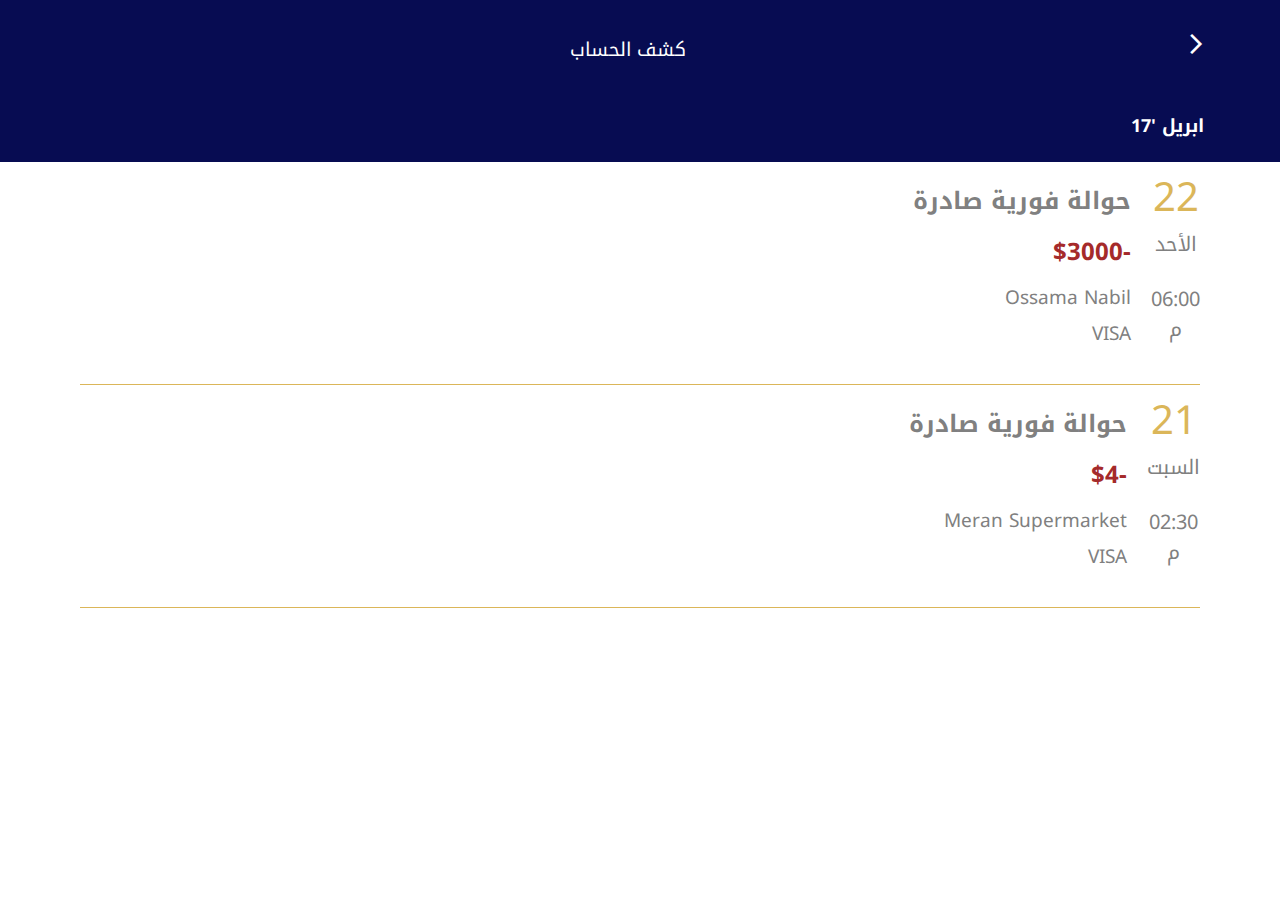
==== current.html @ 2dfd49e4 "Add files via upload" ====
<!DOCTYPE html>
<html lang="ar" dir="rtl">
  <head>
    <meta charset="UTF-8" />
    <meta http-equiv="X-UA-Compatible" content="IE=edge" />
    <meta name="viewport" content="width=device-width, initial-scale=1.0" />
    <link rel="stylesheet" href="./css/style.css" />
    <link
      rel="stylesheet"
      href="https://fonts.googleapis.com/css2?family=Material+Symbols+Outlined:opsz,wght,FILL,GRAD@48,400,0,0"
    />
    <link rel="preconnect" href="https://fonts.googleapis.com" />
    <link rel="preconnect" href="https://fonts.gstatic.com" crossorigin />
    <link
      href="https://fonts.googleapis.com/css2?family=Noto+Kufi+Arabic:wght@400;600&display=swap"
      rel="stylesheet"
    />
    <title>كشف حساب</title>
  </head>
  <body>
    <div class="top">
      <div class="container">
        <div class="account">
          <div>
            <a href="./account.html">
              <span class="material-symbols-outlined"> arrow_forward_ios </span>
            </a>
          </div>
          <p>كشف الحساب</p>
        </div>

        <div class="date">
          <div>ابريل '17</div>
        </div>
      </div>
    </div>
    <div class="container">
      <div>
        <div class="transaction">
          <div>
            <div class="nd">
              <span class="number"> 22</span> <br />
              الأحد
            </div>
            <div class="time">
              06:00 <br />
              م
            </div>
          </div>
          <div class="trans-wrapper">
            <p class="urgent">حوالة فورية صادرة</p>
            <p class="sum">-$3000</p>
            <p class="person">Ossama Nabil</p>
            <p class="person">VISA</p>
          </div>
        </div>
        <div class="transaction">
          <div>
            <div class="nd">
              <span class="number"> 21</span> <br />
              السبت
            </div>
            <div class="time">
              02:30 <br />
              م
            </div>
          </div>
          <div class="trans-wrapper">
            <p class="urgent">حوالة فورية صادرة</p>
            <p class="sum">-$4</p>
            <p class="person">Meran Supermarket</p>
            <p class="person">VISA</p>
          </div>
        </div>
      </div>
    </div>
  </body>
</html>
---- css/style.css ----
* {
  box-sizing: border-box;
  margin: 0;
  padding: 0;
  color: white;
  font-family: "Noto Kufi Arabic", sans-serif;
}
.container {
  max-width: 1200px;
  display: flex;
  flex-direction: column;
  margin: 0 auto;
}
main {
  background-color: #070c52;
  min-height: 100vh;
}
p {
  font-size: 19px;
}

.image {
  width: 260px;
  margin: 3em auto;
}
img {
  width: 100%;
}

.form-container {
  display: flex;
  flex-direction: column;
  justify-content: center;
  align-items: center;
}

.choose {
  margin-bottom: 1em;
}

.tabs {
  display: flex;
  width: 100%;
  margin-bottom: 2em;
}
.tabs div {
  padding: 1em;
  flex-basis: 50%;
  font-size: 1rem;
}
.tabs div:first-child {
  border-top: 3px solid white;
  font-weight: bold;
}
.tabs div:last-child {
  border: 1px solid white;
  border-left: none;
}

.form {
  display: flex;
  flex-direction: column;
  width: 100%;
  padding: 2em;
}

input {
  height: 60px;
  padding: 10px;
  margin: 0.5em 0;
  font-size: 20px;
  color: grey;
}

button {
  cursor: pointer;
  margin-top: 0.5em;
  height: 60px;
  font-size: 20px;
  background-color: #dbb659;
  outline: none;
  border: none;
}
.signup {
  display: flex;
}
.signup-icon {
  margin-left: 20px;
}

.info,
.info div {
  display: flex;
}
.info {
  padding: 0 2em;
  width: 100%;
  justify-content: space-between;
}
.info div {
  align-items: center;
}
.info div input {
  margin-left: 10px;
}

.about {
  text-align: center;
  padding: 2em;
}
.about p {
  font-size: 14px;
}

.more {
  padding: 1em 6em;
  margin-bottom: 2em;
  border-radius: 5px;
  font-size: 20px;
  background-color: #dbb659;
}
/* --- account --- */
.types {
  display: flex;
  border-bottom: 1px solid #dbb659;
}
.types div {
  padding: 1em 2em;
  font-size: 20px;
}
.types div:first-of-type {
  border-bottom: 2px solid #dbb659;
}

.accounts-types {
  display: flex;
}
.accounts-types div {
  padding: 1em 1em;
  font-size: 18px;
}
.accounts-types div:first-of-type {
  font-weight: bold;
}
.amount {
  padding-right: 1em;
  margin-bottom: 1em;
  font-size: 35px;
}

.account-info-container {
  position: relative;
  display: flex;
  flex-direction: column;
  margin: 0 1em;
  padding: 1em;
  background-color: white;
  border-radius: 5px;
}
.info-icon {
  position: absolute;
  left: 10px;
  top: 10px;
}
.info-icon span,
.wallet,
.back {
  color: grey;
}

.account-info-wrapper {
  display: flex;
  justify-content: space-between;
  align-items: center;
  padding: 2em 0;
}
.account-info {
  text-align: center;
}
.account-info div:first-child {
  color: grey;
}
.account-info div:nth-child(2) {
  color: brown;
  margin: 10px 0;
}
.account-info div:last-child {
  color: rgb(99, 99, 99);
  font-weight: bold;
}
.actions {
  display: flex;
  justify-content: space-around;
  border-top: 1px solid #dbb659;
  padding-top: 1em;
}
.actions > div,
.actions a {
  display: flex;
  flex-direction: column;
  justify-content: center;
}
.actions span,
.actions p {
  text-align: center;
  color: grey;
}
.actions span {
  font-size: 35px;
}
.actions p {
  font-size: 14px;
}

.freezed {
  margin: 0 1em;
  margin-top: 2em;
}

/*--- current ---*/
.top {
  background-color: #070c52;
  padding-bottom: 10px;
}
.account {
  display: flex;
  padding: 2em;
}
.account p {
  width: 100%;
  text-align: center;
}
.date {
  padding: 0.5em 0;
  padding-right: 2em;
  font-size: 18px;
  font-weight: bold;
}
.transaction {
  display: flex;
  margin: 1em 2.5em;
  padding-bottom: 2em;
  border-bottom: 1px solid #dbb659;
}

.transaction > div {
  display: flex;
  flex-direction: column;
}

.transaction div {
  font-size: 20px;
}
.nd {
  text-align: center;
}
.number {
  font-size: 40px;
  color: #dbb659;
}
.time {
  text-align: center;
  margin-top: 20px;
  line-height: 30px;
}

.trans-wrapper {
  margin-right: 1em;
}

.urgent {
  font-weight: bold;
  font-size: 24px;
  color: grey;
}
.sum {
  font-weight: bold;
  font-size: 24px;
  margin: 5px 0;
  color: brown;
}
.person,
.time,
.nd {
  color: grey;
}
.nd {
  line-height: 40px;
}
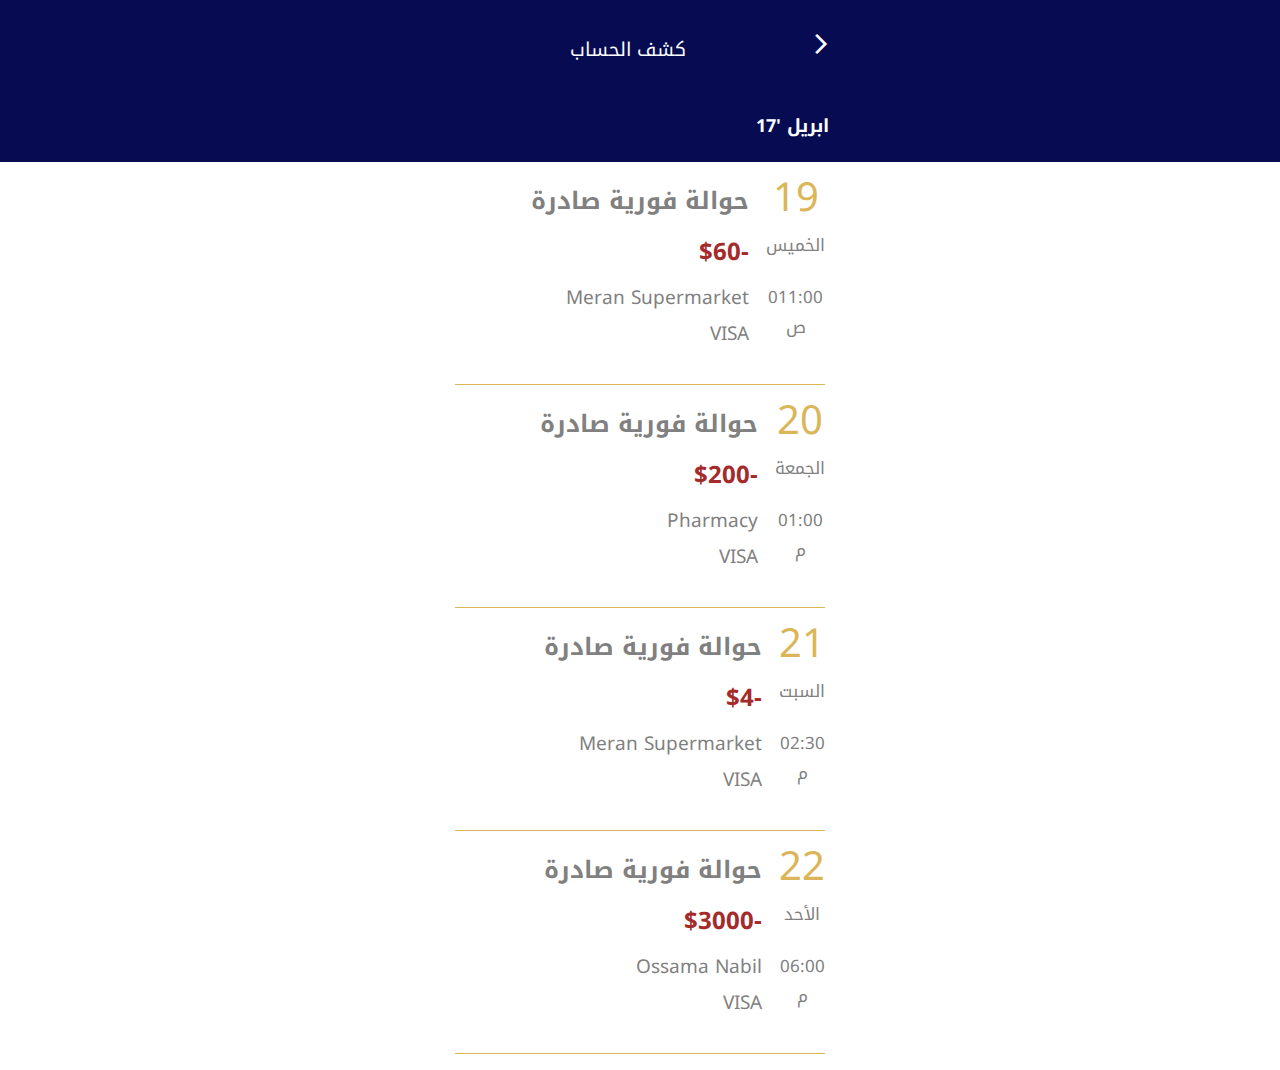
==== commit 9bd7828b: "Add files via upload" ====
--- a/current.html
+++ b/current.html
@@ -39,18 +39,37 @@
         <div class="transaction">
           <div>
             <div class="nd">
-              <span class="number"> 22</span> <br />
-              الأحد
+              <span class="number"> 19</span> <br />
+              الخميس
             </div>
             <div class="time">
-              06:00 <br />
+              011:00 <br />
+              ص
+            </div>
+          </div>
+          <div class="trans-wrapper">
+            <p class="urgent">حوالة فورية صادرة</p>
+            <p class="sum">-$60</p>
+            <p class="person">Meran Supermarket</p>
+            <p class="person">VISA</p>
+          </div>
+        </div>
+
+        <div class="transaction">
+          <div>
+            <div class="nd">
+              <span class="number"> 20</span> <br />
+              الجمعة
+            </div>
+            <div class="time">
+              01:00 <br />
               م
             </div>
           </div>
           <div class="trans-wrapper">
             <p class="urgent">حوالة فورية صادرة</p>
-            <p class="sum">-$3000</p>
-            <p class="person">Ossama Nabil</p>
+            <p class="sum">-$200</p>
+            <p class="person">Pharmacy</p>
             <p class="person">VISA</p>
           </div>
         </div>
@@ -72,6 +91,24 @@
             <p class="person">VISA</p>
           </div>
         </div>
+        <div class="transaction">
+          <div>
+            <div class="nd">
+              <span class="number"> 22</span> <br />
+              الأحد
+            </div>
+            <div class="time">
+              06:00 <br />
+              م
+            </div>
+          </div>
+          <div class="trans-wrapper">
+            <p class="urgent">حوالة فورية صادرة</p>
+            <p class="sum">-$3000</p>
+            <p class="person">Ossama Nabil</p>
+            <p class="person">VISA</p>
+          </div>
+        </div>
       </div>
     </div>
   </body>
--- a/css/style.css
+++ b/css/style.css
@@ -5,8 +5,11 @@
   color: white;
   font-family: "Noto Kufi Arabic", sans-serif;
 }
+body {
+  margin: 0 auto;
+}
 .container {
-  max-width: 1200px;
+  max-width: 450px;
   display: flex;
   flex-direction: column;
   margin: 0 auto;
@@ -20,7 +23,7 @@
 }
 
 .image {
-  width: 260px;
+  width: 220px;
   margin: 3em auto;
 }
 img {
@@ -68,7 +71,7 @@
   height: 60px;
   padding: 10px;
   margin: 0.5em 0;
-  font-size: 20px;
+  font-size: 17px;
   color: grey;
 }
 
@@ -76,7 +79,7 @@
   cursor: pointer;
   margin-top: 0.5em;
   height: 60px;
-  font-size: 20px;
+  font-size: 17px;
   background-color: #dbb659;
   outline: none;
   border: none;
@@ -85,7 +88,7 @@
   display: flex;
 }
 .signup-icon {
-  margin-left: 20px;
+  margin-left: 17px;
 }
 
 .info,
@@ -116,7 +119,7 @@
   padding: 1em 6em;
   margin-bottom: 2em;
   border-radius: 5px;
-  font-size: 20px;
+  font-size: 17px;
   background-color: #dbb659;
 }
 /* --- account --- */
@@ -126,7 +129,7 @@
 }
 .types div {
   padding: 1em 2em;
-  font-size: 20px;
+  font-size: 17px;
 }
 .types div:first-of-type {
   border-bottom: 2px solid #dbb659;
@@ -249,7 +252,7 @@
 }
 
 .transaction div {
-  font-size: 20px;
+  font-size: 17px;
 }
 .nd {
   text-align: center;
@@ -260,7 +263,7 @@
 }
 .time {
   text-align: center;
-  margin-top: 20px;
+  margin-top: 17px;
   line-height: 30px;
 }
 
